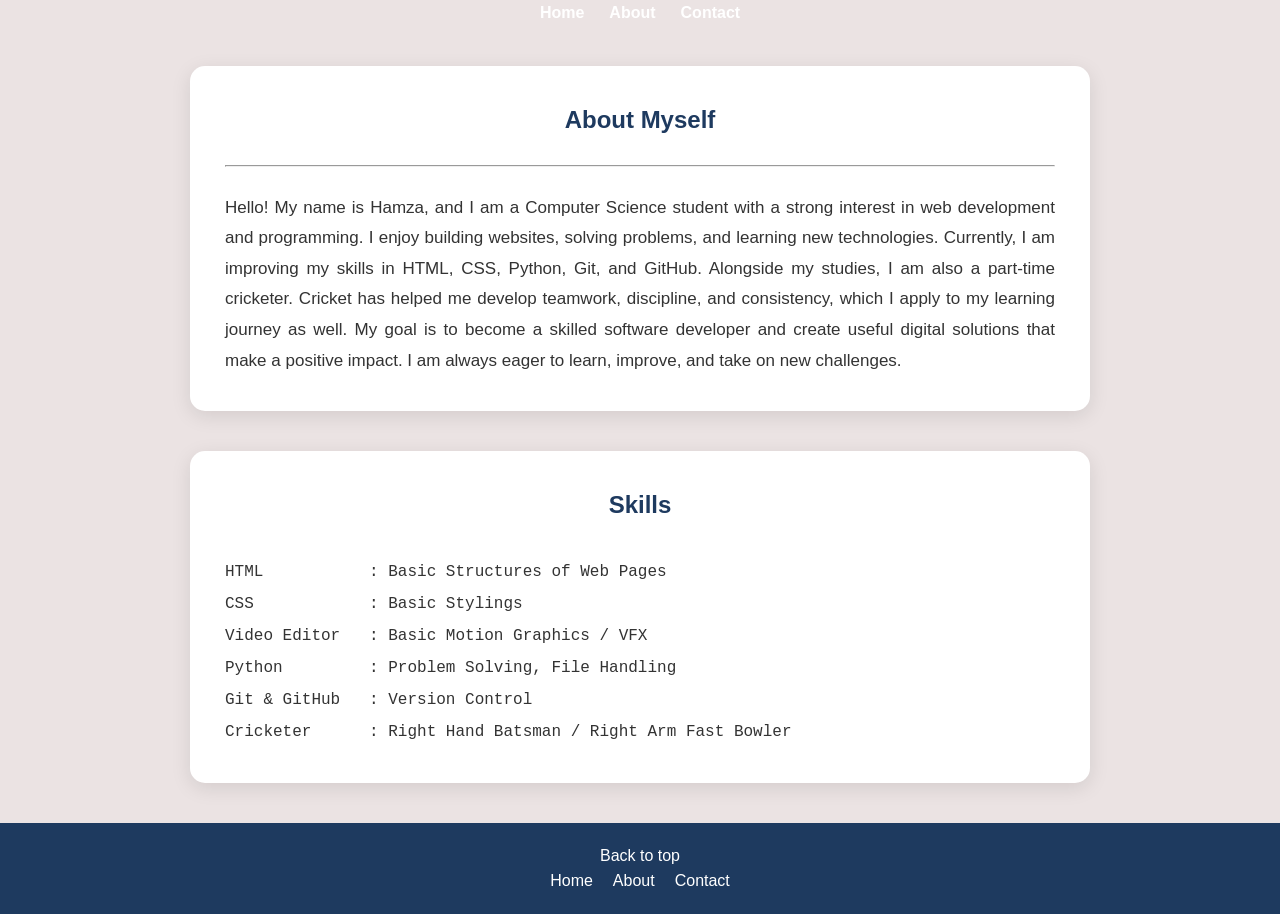
==== about.html @ a1a95c0c "A simple Portfolio" ====
<!doctype html>
<html lang="en">
  <head>
    <meta charset="UTF-8" />
    <meta name="viewport" content="width=device-width, initial-scale=1.0" />
    <title>About</title>
    <link rel="stylesheet" href="portfoliostyle.css" />
  </head>
  <body>
    <header>
      <nav>
        <a href="index.html">Home</a><a href="about.html">About</a
        ><a href="contact.html">Contact</a>
      </nav>
    </header>
    <main>
      <section class="about" id="about-top">
        <div>
          <h1>About Myself</h1>
          <hr />
          <br />
          <p>
            Hello! My name is Hamza, and I am a Computer Science student with a
            strong interest in web development and programming. I enjoy building
            websites, solving problems, and learning new technologies.
            Currently, I am improving my skills in HTML, CSS, Python, Git, and
            GitHub. Alongside my studies, I am also a part-time cricketer.
            Cricket has helped me develop teamwork, discipline, and consistency,
            which I apply to my learning journey as well. My goal is to become a
            skilled software developer and create useful digital solutions that
            make a positive impact. I am always eager to learn, improve, and
            take on new challenges.
          </p>
        </div>
      </section>
      <section class="skills">
        <div>
          <h2>Skills</h2>

          <pre>
HTML           : Basic Structures of Web Pages
CSS            : Basic Stylings
Video Editor   : Basic Motion Graphics / VFX 
Python         : Problem Solving, File Handling
Git & GitHub   : Version Control
Cricketer      : Right Hand Batsman / Right Arm Fast Bowler
</pre
          >
        </div>
      </section>
    </main>
    <footer>
      <div class="footer">
        <a href="#about-top">Back to top</a><br />

        <a href="index.html">Home</a><a href="about.html">About</a
        ><a href="contact.html">Contact</a>
      </div>
    </footer>
  </body>
</html>
---- portfoliostyle.css ----
/* Reset */
* {
  margin: 0;
  padding: 0;
  box-sizing: border-box;
}

/* Body */
body {
  font-family: Arial, sans-serif;
  text-decoration: solid;
  background-color: rgba(206, 186, 186, 0.402);
  color: #333;
  line-height: 1.6;
}

/* Header */
.start {
  background-color: #041551;
  color: white;
  text-align: center;
  padding: 20px;
}

.start h1 {
  margin-top: 15px;
}

/* Navigation */
nav {
  display: flex;
  justify-content: center;
  gap: 25px;
}

nav a {
  color: rgb(255, 255, 255);
  text-decoration: none;
  font-weight: bold;
  transition: 0.3s;
}

nav a:hover {
  color: #e6ee0d;
}

/* Intro Section */
.intro {
  max-width: 800px;
  margin: 30px auto;
  background: rgba(247, 220, 224, 0.464);
  padding: 25px;
  border-radius: 13px;
  text-align: center;
  box-shadow: 0 2px 8px rgba(0, 0, 0, 0.4);
}
.intro p{
  color: #2d1818;
}
.intro img {
  height: 100px;
  width: 100px;
  /* object-view-box: cover; */
  border-radius: 50%;
  margin-bottom: 15px;
}
.intro:hover img{
  transition: 0.3;
  transform: scale(3.5);
}
/* Projects */
.projects {
  max-width: 900px;
  margin: 30px auto;
  padding: 20px;
}

.projects h2 {
  text-align: center;
  margin-bottom: 25px;
  color: #041551;
  text-transform: capitalize;
  font-family: italic bold;
  font-size: 250%;
}

.projects h3 {
  margin-top: 25px;
  color: #4a3737;
  text-align: center;
  font-size: 250%;
}

.projects img {
  width: 370px;
  height: 270px;
  border-radius: 10px;
  margin-top: 10px;
  box-shadow: 0 2px 8px rgba(0, 0, 0, 0.15);
  text-align: center;
  
}

.projects a {
  display: block;
  text-align: center;
  color: #0066cc;
  font-weight: bold;
  transition: 0.3s;
}

.projects a:hover {
  color: #ff6600;
  transform: scale(1.05);
}
.projects img {
  display: block;
  margin: 10px auto;
}
.intro:hover img{
  transition: 0.3;
  transform: scale(3.5);
}
.projects a {
  text-decoration: none;
  color: #0066cc;
  font-weight: bold;
  align-items: center;
}
.projects h3{
  margin-top :30px; ;
}

.projects a:hover {
  text-decoration: underline;
}

/* Footer */
.footer {
  background-color: #1e3a5f;
  text-align: center;
  padding: 20px;
  margin-top: 40px;
}

.footer a {
  color: white;
  text-decoration: none;
  margin: 0 10px;
}

.footer a:hover {
  color: #ffd700;
}
/* Smooth Scroll */
html {
  scroll-behavior: smooth;
}

/* Page Load Animation */
body {
  animation: fadeIn 1s ease;
}

@keyframes fadeIn {
  from {
    opacity: 0;
  }
  to {
    opacity: 1;
  }
}

/* Header Animation */
.start {
  animation: slideDown 1s ease;
}

@keyframes slideDown {
  from {
    opacity: 0;
    transform: translateY(-50px);
  }
  to {
    opacity: 1;
    transform: translateY(0);
  }
}

/* Nav Hover Effect */
nav a {
  position: relative;
  transition: 0.3s;
}

nav a::after {
  content: "";
  position: absolute;
  left: 0;
  bottom: -5px;
  width: 0%;
  height: 2px;
  background: gold;
  transition: 0.4s;
}

nav a:hover::after {
  width: 100%;
}

nav a:hover {
  transform: translateY(-3px);
}

/* Intro Card */
.intro {
  transition: 0.4s;
}

.intro:hover {
  transform: translateY(-8px);
  box-shadow: 0 10px 25px rgba(0,0,0,0.15);
}

/* Profile Picture */
.intro img {
  transition: 0.5s;
}

.intro img:hover {
  transform: scale(1.1) rotate(5deg);
}

/* Project Images */

.projects img {
  transition: 0.4s ease;
  cursor: pointer;
  border-radius: 10px;
}

.projects img:hover {
  transform: scale(1.08);
  box-shadow: 0 10px 25px rgba(0,0,0,0.25);
}

/* Project Headings */
.projects h3 {
  transition: 0.3s;
}

.projects h3:hover {
  color: #0066cc;
  transform: translateX(10px);
}

/* Links */
.projects a {
  transition: 0.3s;
}

.projects a:hover {
  letter-spacing: 1px;
}

/* Footer */
.footer a {
  transition: 0.3s;
}

.footer a:hover {
  color: gold;
  transform: translateY(-3px);
}

/* Floating Animation */
.projects img {
  animation: float 4s ease-in-out infinite;
}

@keyframes float {
  0% {
    transform: translateY(0px);
  }
  50% {
    transform: translateY(-8px);
  }
  100% {
    transform: translateY(0px);
  }
}
/* ABOUT SECTION */
.about {
  max-width: 900px;
  margin: 40px auto;
  padding: 35px;
  background: white;
  border-radius: 15px;
  box-shadow: 0 5px 20px rgba(0,0,0,0.1);

  animation: fadeUp 1s ease;
  transition: 0.4s;
}

.about:hover {
  transform: translateY(-8px);
  box-shadow: 0 12px 30px rgba(0,0,0,0.15);
}

.about h1 {
  text-align: center;
  color: #1e3a5f;
  margin-bottom: 15px;
}

.about p {
  text-align: justify;
  font-size: 17px;
  line-height: 1.8;
}
.about:hover p{
  transform: scale(1.1);
  transition: 1s;
  color: #1e3a5f;
}

/* SKILLS SECTION */
.skills {
  max-width: 900px;
  margin: 40px auto;
  padding: 35px;
  background: white;
  border-radius: 15px;
  box-shadow: 0 5px 20px rgba(0,0,0,0.1);

  animation: fadeUp 1.4s ease;
  transition: 0.4s;
}

.skills:hover {
  transform: translate(-3px);
  box-shadow: 0 12px 30px rgba(0,0,0,0.15);
}

.skills h2 {
  text-align: center;
  color: #1e3a5f;
  margin-bottom: 20px;
}
.skills pre {
  transition: 0.3s ease;
  cursor: pointer;
}
.skills pre {
  transition: 0.3s ease;
  cursor: pointer;
  transform-origin: left;
}

.skills:hover pre{
  transform: scale(1.1);
  transition: 1s;
  color: #1e3a5f;
}
.skills pre {
  font-size: 16px;
  line-height: 2;
  overflow-x: auto;
}

/* Animation */
@keyframes fadeUp {
  from {
    opacity: 0;
    transform: translateY(40px);
  }

  to {
    opacity: 1;
    transform: translateY(0);
  }
}

/* Skills Hover Effect */
.skills pre:hover {
  transform: scale(1.02);
  transition: 0.3s;
}

/* Heading Effect */
.about h1,
.skills h2 {
  position: relative;
}

.about h1::after,
.skills h2::after {
  content: "";
  display: block;
  width: 0;
  height: 3px;
  background: #0066cc;
  margin: 8px auto;
  transition: 0.5s;
}

.about:hover h1::after,
.skills:hover h2::after {
  width: 120px;
}
/* CONTACT SECTION */
.contact {
  max-width: 850px;
  margin: 40px auto;
  padding: 35px;
  background: white;
  border-radius: 20px;
  text-align: center;
  box-shadow: 0 8px 25px rgba(0,0,0,0.1);

  animation: slideUp 1s ease;
  transition: 0.4s;
}

.contact:hover {
  transform: translateY(-8px);
  box-shadow: 0 15px 35px rgba(0,0,0,0.15);
}

.contact h1 {
  color: #1e3a5f;
  margin-bottom: 15px;
}

.contact h2 {
  margin-top: 25px;
}

.contact img {
  vertical-align: middle;
  margin-left: 10px;
  transition: 0.4s;
}

.contact img:hover {
  transform: scale(1.15) rotate(10deg);
}

/* SOCIAL SECTION */
.social {
  max-width: 850px;
  margin: 40px auto;
  padding: 35px;
  background: white;
  border-radius: 20px;
  text-align: center;
  box-shadow: 0 8px 25px rgba(0,0,0,0.1);

  animation: slideUp 1.4s ease;
  transition: 0.4s;
}

.social:hover {
  transform: translateY(-8px);
  box-shadow: 0 15px 35px rgba(0,0,0,0.15);
}

.social h1 {
  color: #1e3a5f;
}

.social img {
  width: 60px;
  margin: 15px;
  transition: 0.4s;
}

.social img:hover {
  transform: scale(1.2);
}

/* LINKS */
.contact a,
.social a {
  text-decoration: none;
  color: #0066cc;
  font-weight: bold;
  transition: 0.3s;
}

.contact a:hover,
.social a:hover {
  color: #ff6600;
  letter-spacing: 1px;
}

/* Animation */
@keyframes slideUp {
  from {
    opacity: 0;
    transform: translateY(60px);
  }

  to {
    opacity: 1;
    transform: translateY(0);
  }
}
.qr-code {
  width: 60px;
  margin-left: 10px;
  border-radius: 10px;
  cursor: pointer;
  transition: all 0.4s ease;
}

.qr-code:hover {
  width: 180px;
  transform: scale(1.1);
  box-shadow: 0 10px 25px rgba(0,0,0,0.3);
}
.qr-code {
  width: 50px;
  transition: 0.9s;
}

.qr-code:hover {
  width: 300px;
}
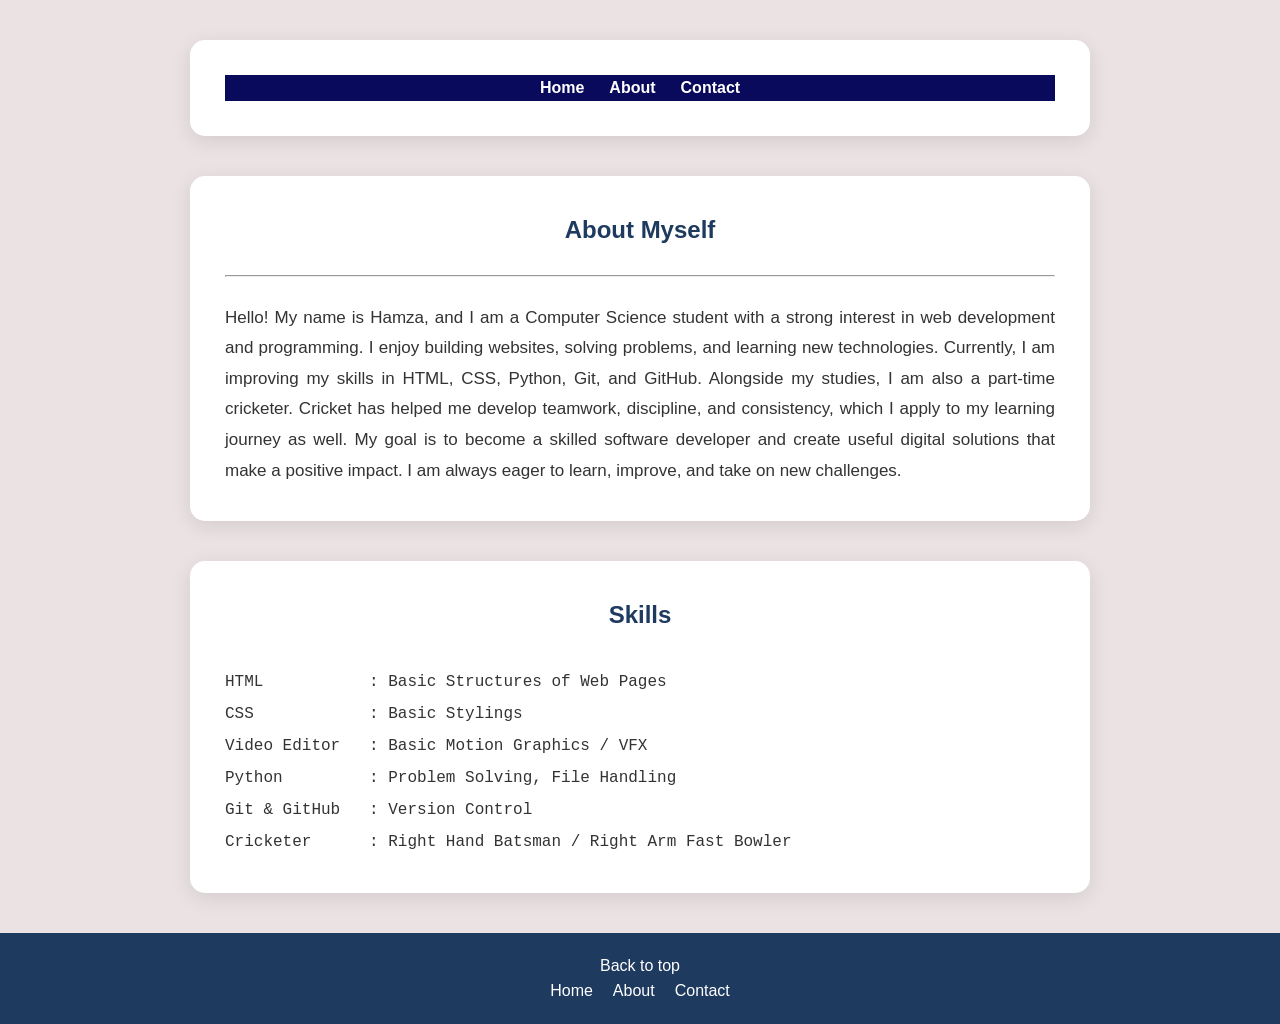
==== commit 0eb07efe: "header edit" ====
--- a/about.html
+++ b/about.html
@@ -7,7 +7,7 @@
     <link rel="stylesheet" href="portfoliostyle.css" />
   </head>
   <body>
-    <header>
+    <header class="about">
       <nav>
         <a href="index.html">Home</a><a href="about.html">About</a
         ><a href="contact.html">Contact</a>
--- a/portfoliostyle.css
+++ b/portfoliostyle.css
@@ -301,7 +301,11 @@
   animation: fadeUp 1s ease;
   transition: 0.4s;
 }
-
+.about nav{
+background-color: #0a0a5c;
+display: flex;
+
+}
 .about:hover {
   transform: translateY(-8px);
   box-shadow: 0 12px 30px rgba(0,0,0,0.15);
@@ -321,7 +325,7 @@
 .about:hover p{
   transform: scale(1.1);
   transition: 1s;
-  color: #1e3a5f;
+  color: #0a0a5c;
 }
 
 /* SKILLS SECTION */
@@ -421,7 +425,9 @@
   animation: slideUp 1s ease;
   transition: 0.4s;
 }
-
+.header {
+  background-color: #0a0a5c;
+}
 .contact:hover {
   transform: translateY(-8px);
   box-shadow: 0 15px 35px rgba(0,0,0,0.15);
